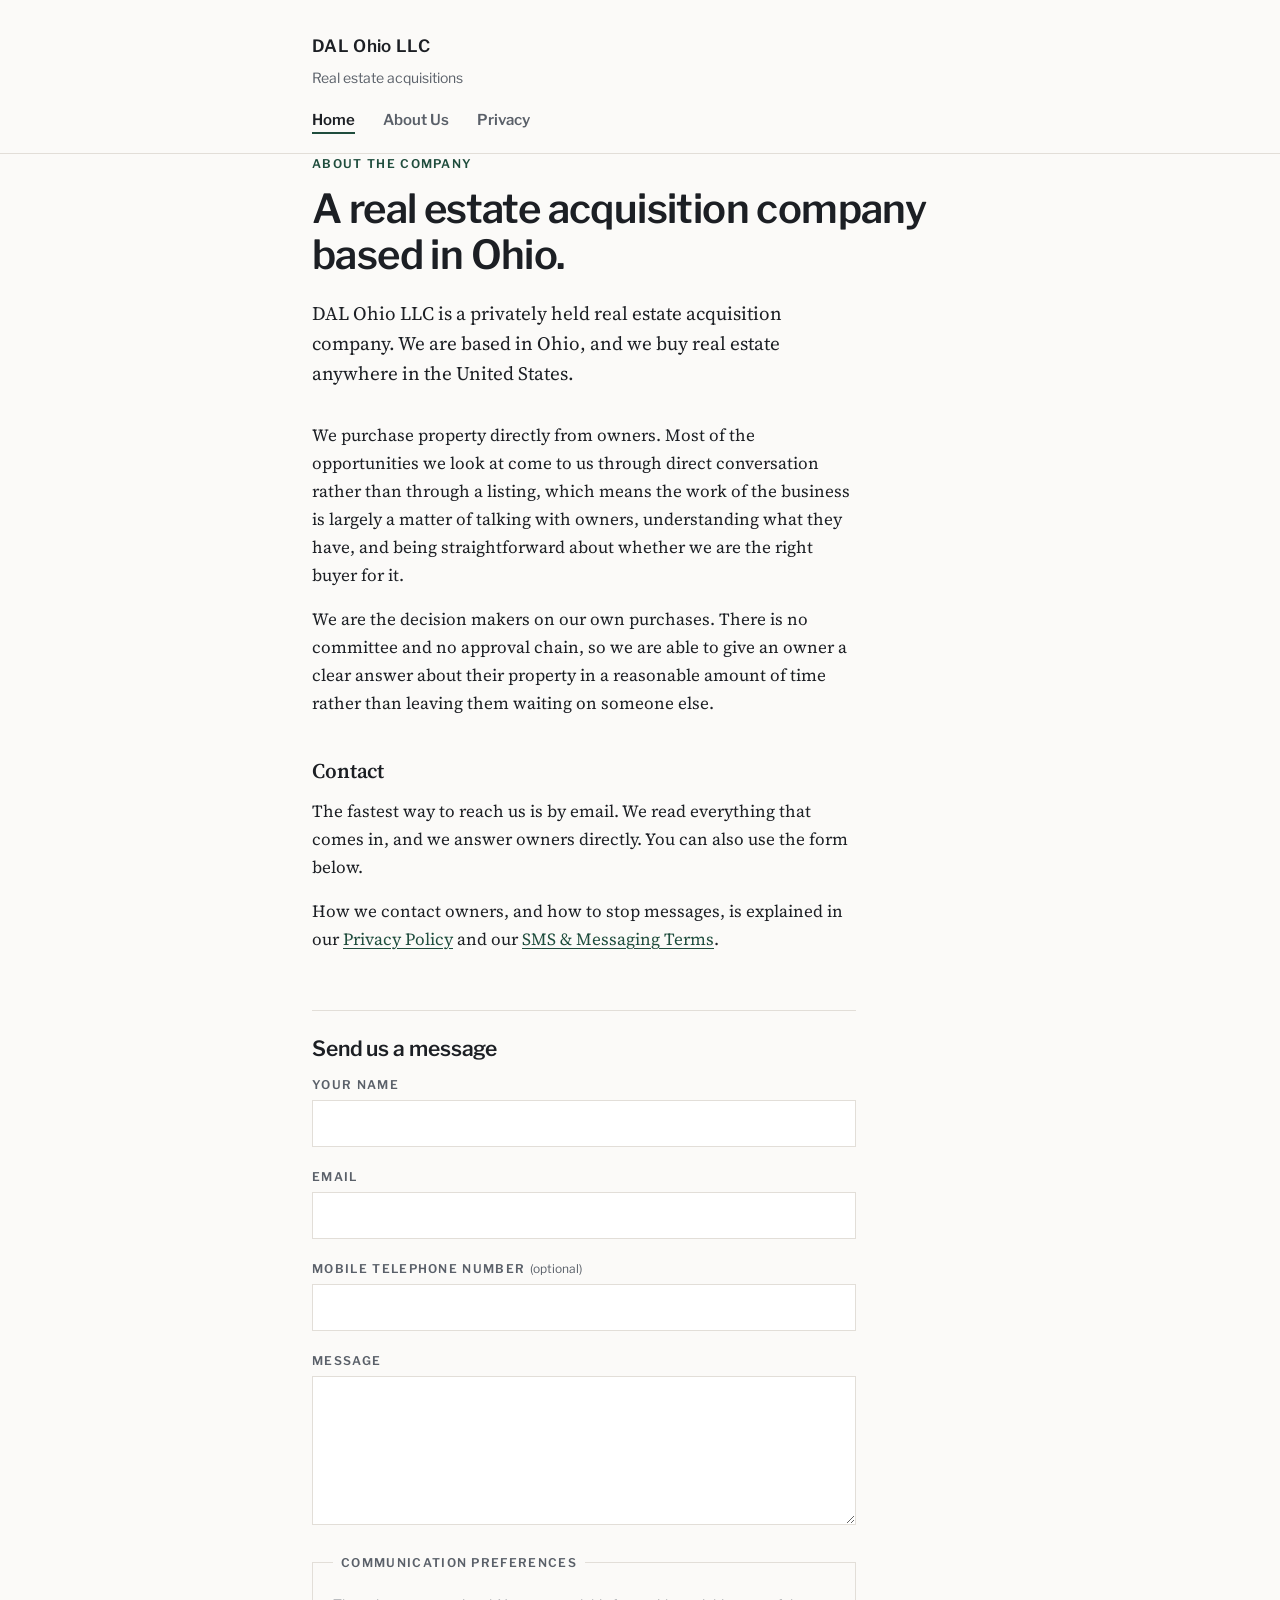
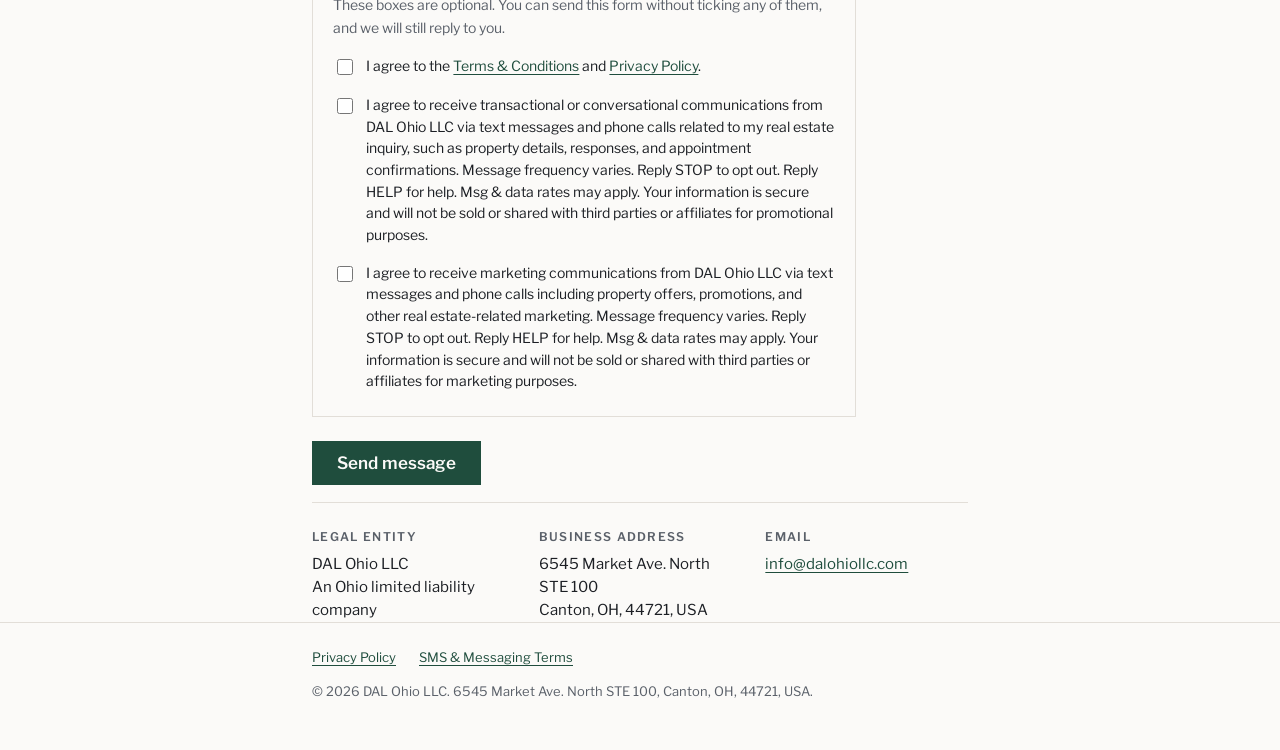
==== index.html @ f6bcaee9 "Add About Us page, site navigation, move contact-policy text to Privacy - New about.html: Roman (Lea" ====
<!DOCTYPE html>
<html lang="en">
<head>
<meta charset="utf-8">
<meta name="viewport" content="width=device-width, initial-scale=1">
<title>DAL Ohio LLC — Real Estate Acquisitions</title>
<meta name="description" content="DAL Ohio LLC is a real estate acquisition company based in Ohio. We purchase real estate anywhere in the United States.">
<link rel="preconnect" href="https://fonts.googleapis.com">
<link rel="preconnect" href="https://fonts.gstatic.com" crossorigin>
<link href="https://fonts.googleapis.com/css2?family=Libre+Franklin:wght@400;600&family=Source+Serif+4:opsz,wght@8..60,400&display=swap" rel="stylesheet">
<link rel="stylesheet" href="styles.css">
</head>
<body>

<header class="masthead">
  <div class="wrap">
    <a class="wordmark" href="index.html">DAL Ohio LLC</a>
    <p>Real estate acquisitions</p>
    <nav class="sitenav" aria-label="Main">
      <a href="index.html" aria-current="page">Home</a>
      <a href="about.html">About Us</a>
      <a href="privacy.html">Privacy</a>
    </nav>
  </div>
</header>

<main class="wrap">
  <p class="eyebrow">About the company</p>
  <h1>A real estate acquisition company based in Ohio.</h1>

  <p class="lede">
    DAL Ohio LLC is a privately held real estate acquisition company. We are based in Ohio,
    and we buy real estate anywhere in the United States.
  </p>

  <div class="prose">
    <p>
      We purchase property directly from owners. Most of the opportunities we look at come to us
      through direct conversation rather than through a listing, which means the work of the
      business is largely a matter of talking with owners, understanding what they have, and being
      straightforward about whether we are the right buyer for it.
    </p>
    <p>
      We are the decision makers on our own purchases. There is no committee and no approval chain,
      so we are able to give an owner a clear answer about their property in a reasonable amount of
      time rather than leaving them waiting on someone else.
    </p>

    <h2 id="contact">Contact</h2>
    <p>
      The fastest way to reach us is by email. We read everything that comes in, and we answer
      owners directly. You can also use the form below.
    </p>
    <p>
      How we contact owners, and how to stop messages, is explained in our
      <a href="privacy.html#how-we-contact">Privacy Policy</a> and our
      <a href="sms-terms.html">SMS &amp; Messaging Terms</a>.
    </p>
  </div>

  <form class="contact" name="contact" method="POST" data-netlify="true" netlify-honeypot="bot-field">
    <input type="hidden" name="form-name" value="contact">
    <p class="hp"><label>Leave this field empty <input name="bot-field" tabindex="-1" autocomplete="off"></label></p>

    <h2>Send us a message</h2>

    <p class="field">
      <label for="name">Your name</label>
      <input id="name" name="name" type="text" autocomplete="name" required>
    </p>

    <p class="field">
      <label for="email">Email</label>
      <input id="email" name="email" type="email" autocomplete="email" required>
    </p>

    <p class="field">
      <label for="phone">Mobile telephone number <span class="opt">(optional)</span></label>
      <input id="phone" name="phone" type="tel" autocomplete="tel">
    </p>

    <p class="field">
      <label for="message">Message</label>
      <textarea id="message" name="message" rows="5"></textarea>
    </p>

    <fieldset class="consent">
      <legend>Communication preferences</legend>
      <p class="consent-note">
        These boxes are optional. You can send this form without ticking any of them, and we will
        still reply to you.
      </p>

      <p class="check">
        <input id="agree-terms" name="agree-terms" type="checkbox" value="yes">
        <label for="agree-terms">I agree to the <a href="sms-terms.html">Terms &amp; Conditions</a>
        and <a href="privacy.html">Privacy Policy</a>.</label>
      </p>

      <p class="check">
        <input id="agree-transactional" name="agree-transactional" type="checkbox" value="yes">
        <label for="agree-transactional">I agree to receive transactional or conversational
        communications from DAL Ohio LLC via text messages and phone calls related to my real estate
        inquiry, such as property details, responses, and appointment confirmations. Message
        frequency varies. Reply STOP to opt out. Reply HELP for help. Msg &amp; data rates may
        apply. Your information is secure and will not be sold or shared with third parties or
        affiliates for promotional purposes.</label>
      </p>

      <p class="check">
        <input id="agree-marketing" name="agree-marketing" type="checkbox" value="yes">
        <label for="agree-marketing">I agree to receive marketing communications from DAL Ohio LLC
        via text messages and phone calls including property offers, promotions, and other real
        estate-related marketing. Message frequency varies. Reply STOP to opt out. Reply HELP for
        help. Msg &amp; data rates may apply. Your information is secure and will not be sold or
        shared with third parties or affiliates for marketing purposes.</label>
      </p>
    </fieldset>

    <p><button type="submit">Send message</button></p>
  </form>

  <dl class="facts">
    <div>
      <dt>Legal entity</dt>
      <dd>DAL Ohio LLC<br>An Ohio limited liability company</dd>
    </div>
    <div>
      <dt>Business address</dt>
      <dd>6545 Market Ave. North STE 100<br>Canton, OH, 44721, USA</dd>
    </div>
    <div>
      <dt>Email</dt>
      <dd><a href="mailto:info@dalohiollc.com">info@dalohiollc.com</a></dd>
    </div>
  </dl>
</main>

<footer>
  <div class="wrap">
    <nav aria-label="Legal">
      <a href="privacy.html">Privacy Policy</a>
      <a href="sms-terms.html">SMS &amp; Messaging Terms</a>
    </nav>
    <p>&copy; 2026 DAL Ohio LLC. 6545 Market Ave. North STE 100, Canton, OH, 44721, USA.</p>
  </div>
</footer>

</body>
</html>
---- styles.css ----
/* DAL Ohio LLC — Swiss/International direction. Deliberately plain: this site exists
   to be read by a carrier reviewer during A2P 10DLC brand vetting, not to sell.
   No JS, no third-party anything except the two webfonts. Images appear only on About Us. */

:root {
  --ink: #1c1f24;
  --paper: #fbfaf8;
  --muted: #5a6069;
  --rule: #e2ded8;
  --accent: #1f4d3d;

  --sans: "Libre Franklin", "Helvetica Neue", Arial, sans-serif;
  --serif: "Source Serif 4", Georgia, serif;

  --text-body: clamp(1rem, 0.96rem + 0.2vw, 1.0625rem);
  --text-h1: clamp(1.75rem, 1.4rem + 1.6vw, 2.5rem);
  --text-h2: clamp(1.125rem, 1.05rem + 0.35vw, 1.3125rem);
  --text-eyebrow: 0.75rem;

  --measure: 34rem;
  --gap: clamp(2.5rem, 2rem + 2vw, 4.5rem);
}

*,
*::before,
*::after {
  box-sizing: border-box;
}

html {
  -webkit-text-size-adjust: 100%;
}

body {
  margin: 0;
  background: var(--paper);
  color: var(--ink);
  font-family: var(--sans);
  font-size: var(--text-body);
  line-height: 1.65;
  text-underline-offset: 0.15em;
}

.wrap {
  max-width: 44rem;
  margin: 0 auto;
  padding: 0 1.5rem;
}

/* ---------- masthead ---------- */

.masthead {
  border-bottom: 1px solid var(--rule);
  padding: 2rem 0 1.25rem;
}

.wordmark {
  display: inline-block;
  font-weight: 600;
  font-size: 1.0625rem;
  letter-spacing: 0.02em;
  color: var(--ink);
  text-decoration: none;
}

.wordmark:hover,
.wordmark:focus-visible {
  color: var(--accent);
}

.masthead p {
  margin: 0.35rem 0 0;
  color: var(--muted);
  font-size: 0.875rem;
}

/* ---------- site navigation ---------- */

.sitenav {
  margin-top: 1rem;
}

.sitenav a {
  margin-right: 1.5rem;
  font-size: 0.9375rem;
  font-weight: 600;
  color: var(--muted);
  text-decoration: none;
  padding-bottom: 0.2rem;
}

.sitenav a:hover,
.sitenav a:focus-visible {
  color: var(--accent);
}

.sitenav a[aria-current="page"] {
  color: var(--ink);
  border-bottom: 2px solid var(--accent);
}

/* ---------- type ---------- */

main {
  padding: var(--gap) 0;
}

.eyebrow {
  margin: 0 0 0.75rem;
  font-size: var(--text-eyebrow);
  font-weight: 600;
  letter-spacing: 0.11em;
  text-transform: uppercase;
  color: var(--accent);
}

h1 {
  margin: 0 0 1.25rem;
  font-size: var(--text-h1);
  font-weight: 600;
  line-height: 1.15;
  letter-spacing: -0.015em;
  max-width: 28ch;
}

h2 {
  margin: 2.5rem 0 0.75rem;
  font-size: var(--text-h2);
  font-weight: 600;
  line-height: 1.3;
  letter-spacing: -0.005em;
}

.lede {
  font-family: var(--serif);
  font-size: 1.1875rem;
  line-height: 1.6;
  max-width: var(--measure);
  margin: 0 0 2rem;
}

.prose {
  font-family: var(--serif);
  max-width: var(--measure);
}

.prose p,
.prose li {
  margin: 0 0 1rem;
}

.prose ul {
  padding-left: 1.25rem;
  margin: 0 0 1rem;
}

.prose strong {
  font-weight: 600;
}

a {
  color: var(--accent);
  text-decoration-thickness: 1px;
}

a:hover,
a:focus-visible {
  text-decoration-thickness: 2px;
}

:focus-visible {
  outline: 2px solid var(--accent);
  outline-offset: 3px;
}

/* ---------- contact form ---------- */
/* Exists for A2P 10DLC carrier vetting. The three consent checkboxes are the point of
   it: carriers require an opt-in mechanism, and they require that ticking it is NEVER
   mandatory — consent must be freely given. Do not add `required` to a .check input. */

.contact {
  margin: var(--gap) 0 0;
  padding-top: 1.5rem;
  border-top: 1px solid var(--rule);
  max-width: var(--measure);
}

.contact h2 {
  margin-top: 0;
}

/* honeypot: reachable by bots, hidden from people and screen readers alike */
.hp {
  position: absolute;
  width: 1px;
  height: 1px;
  overflow: hidden;
  clip-path: inset(50%);
  white-space: nowrap;
}

.field {
  margin: 0 0 1.25rem;
}

.field label {
  display: block;
  font-size: var(--text-eyebrow);
  font-weight: 600;
  letter-spacing: 0.11em;
  text-transform: uppercase;
  color: var(--muted);
  margin-bottom: 0.35rem;
}

.field .opt {
  text-transform: none;
  letter-spacing: 0;
  font-weight: 400;
}

.field input,
.field textarea {
  width: 100%;
  padding: 0.6rem 0.7rem;
  border: 1px solid var(--rule);
  border-radius: 0;
  background: #fff;
  color: var(--ink);
  font-family: var(--sans);
  font-size: var(--text-body);
  line-height: 1.5;
}

.field textarea {
  resize: vertical;
}

.field input:hover,
.field textarea:hover {
  border-color: var(--muted);
}

.consent {
  margin: 0 0 1.5rem;
  padding: 1.25rem 1.25rem 0.5rem;
  border: 1px solid var(--rule);
}

.consent legend {
  padding: 0 0.5rem;
  font-size: var(--text-eyebrow);
  font-weight: 600;
  letter-spacing: 0.11em;
  text-transform: uppercase;
  color: var(--muted);
}

.consent-note {
  margin: 0 0 1rem;
  font-size: 0.875rem;
  color: var(--muted);
}

.check {
  display: grid;
  grid-template-columns: auto 1fr;
  gap: 0.65rem;
  margin: 0 0 1rem;
  font-size: 0.875rem;
  line-height: 1.55;
}

.check input {
  margin-top: 0.25rem;
  width: 1rem;
  height: 1rem;
  accent-color: var(--accent);
}

.contact button {
  font-family: var(--sans);
  font-size: var(--text-body);
  font-weight: 600;
  color: var(--paper);
  background: var(--accent);
  border: 1px solid var(--accent);
  padding: 0.7rem 1.5rem;
  cursor: pointer;
}

.contact button:hover,
.contact button:focus-visible {
  background: var(--ink);
  border-color: var(--ink);
}

/* ---------- details block: address / contact ---------- */

.facts {
  margin: 0;
  padding: 1.5rem 0 0;
  border-top: 1px solid var(--rule);
  display: grid;
  gap: 1.5rem;
  /* 11rem, not 13 — at the 44rem measure, 13rem orphans Email onto its own row. */
  grid-template-columns: repeat(auto-fit, minmax(11rem, 1fr));
}

.facts dt {
  font-size: var(--text-eyebrow);
  font-weight: 600;
  letter-spacing: 0.11em;
  text-transform: uppercase;
  color: var(--muted);
  margin-bottom: 0.35rem;
}

.facts dd {
  margin: 0;
  font-size: 0.9375rem;
  line-height: 1.55;
}

/* ---------- footer ---------- */

footer {
  border-top: 1px solid var(--rule);
  padding: 1.5rem 0 3rem;
  color: var(--muted);
  font-size: 0.8125rem;
}

footer nav {
  margin-bottom: 0.75rem;
}

footer nav a {
  margin-right: 1.25rem;
}

footer p {
  margin: 0;
  max-width: var(--measure);
}

.updated {
  margin-top: 0.5rem;
  color: var(--muted);
  font-size: 0.8125rem;
}

/* ---------- About Us ---------- */

h2.section {
  margin-top: 0;
}

.team {
  display: grid;
  gap: 2rem;
  grid-template-columns: repeat(auto-fit, minmax(15rem, 1fr));
  margin: 0 0 var(--gap);
}

.person {
  margin: 0;
}

.person img {
  display: block;
  width: 9rem;
  height: 9rem;
  border-radius: 50%;
  object-fit: cover;
  margin-bottom: 1rem;
  background: var(--rule);
}

.person p {
  margin: 0 0 0.75rem;
  font-family: var(--serif);
}

.person .name {
  margin: 0;
  font-family: var(--sans);
  font-weight: 600;
  font-size: 1.125rem;
}

.person .role {
  font-family: var(--sans);
  font-size: var(--text-eyebrow);
  font-weight: 600;
  letter-spacing: 0.11em;
  text-transform: uppercase;
  color: var(--accent);
}

.family {
  margin: var(--gap) 0;
}

.family img {
  display: block;
  width: 100%;
  height: auto;
}

.family figcaption {
  margin-top: 0.75rem;
  max-width: var(--measure);
  font-family: var(--serif);
  font-size: 0.9375rem;
  color: var(--muted);
}
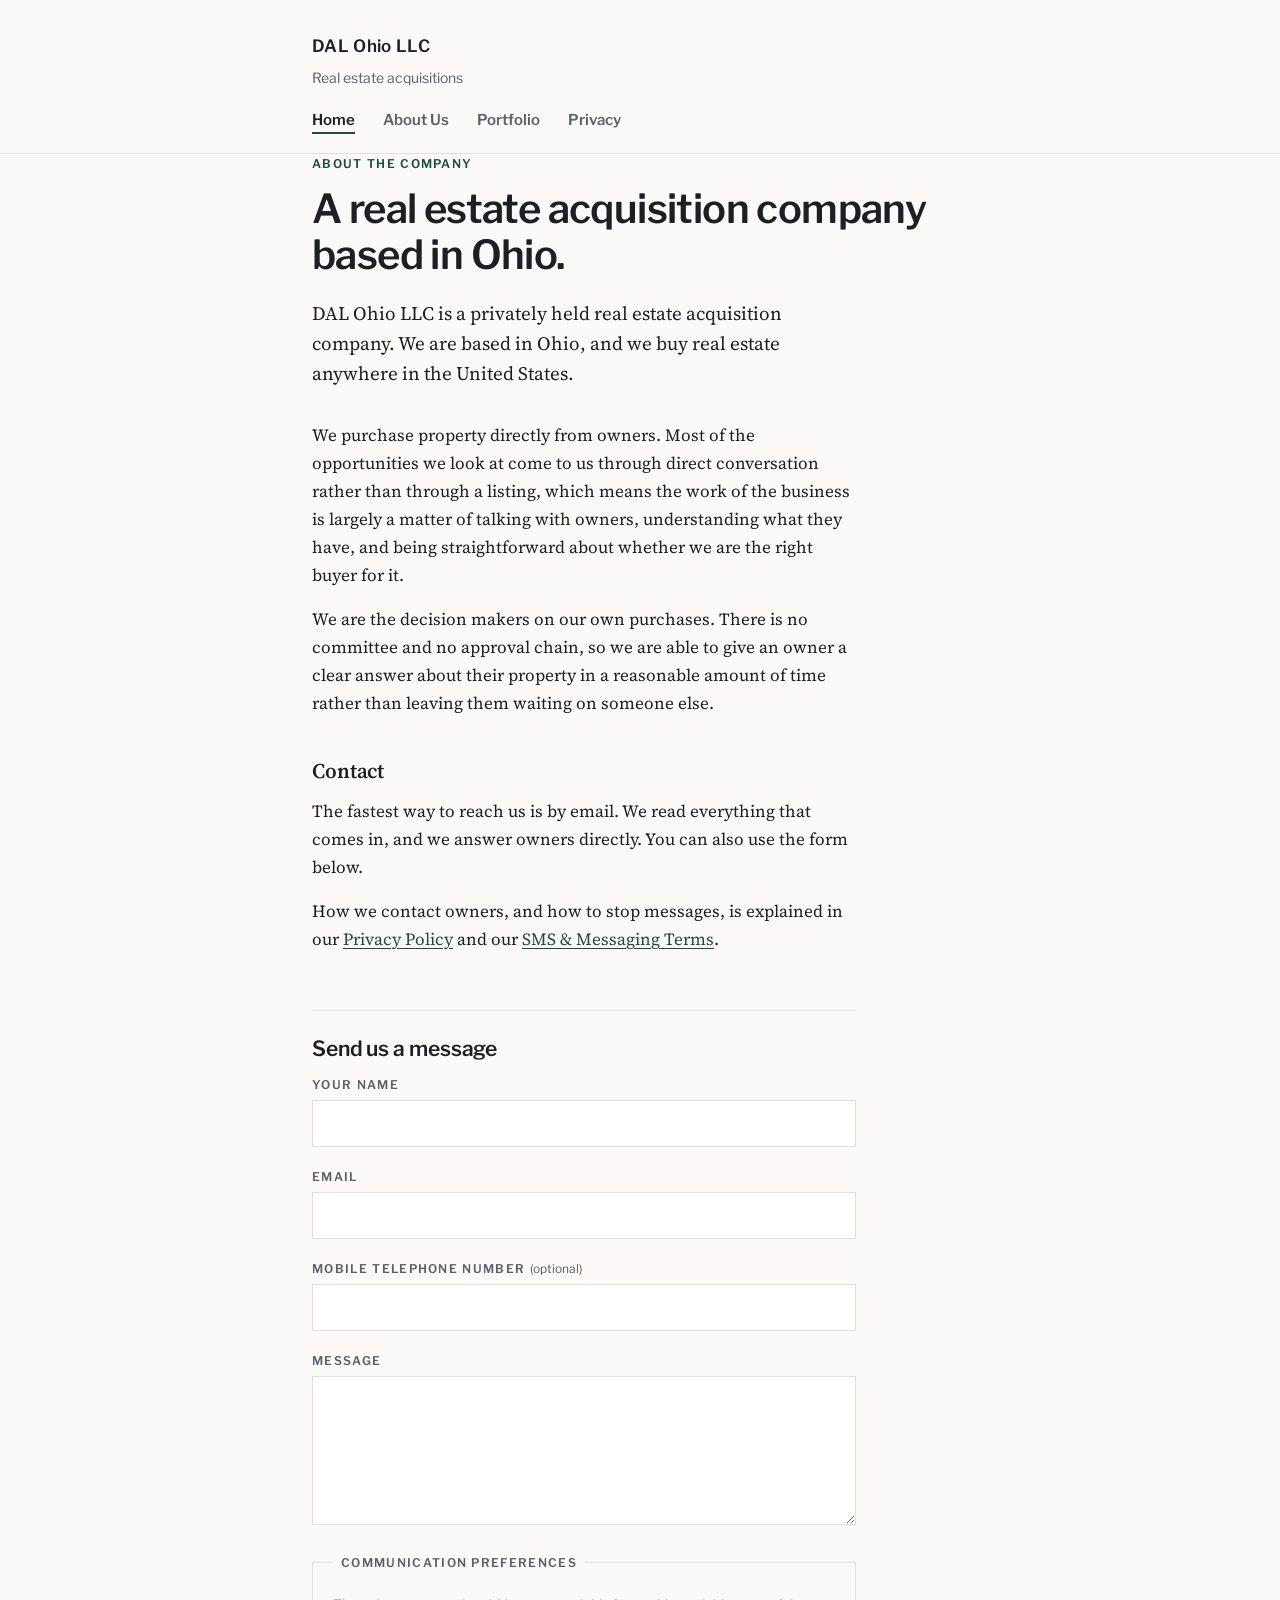
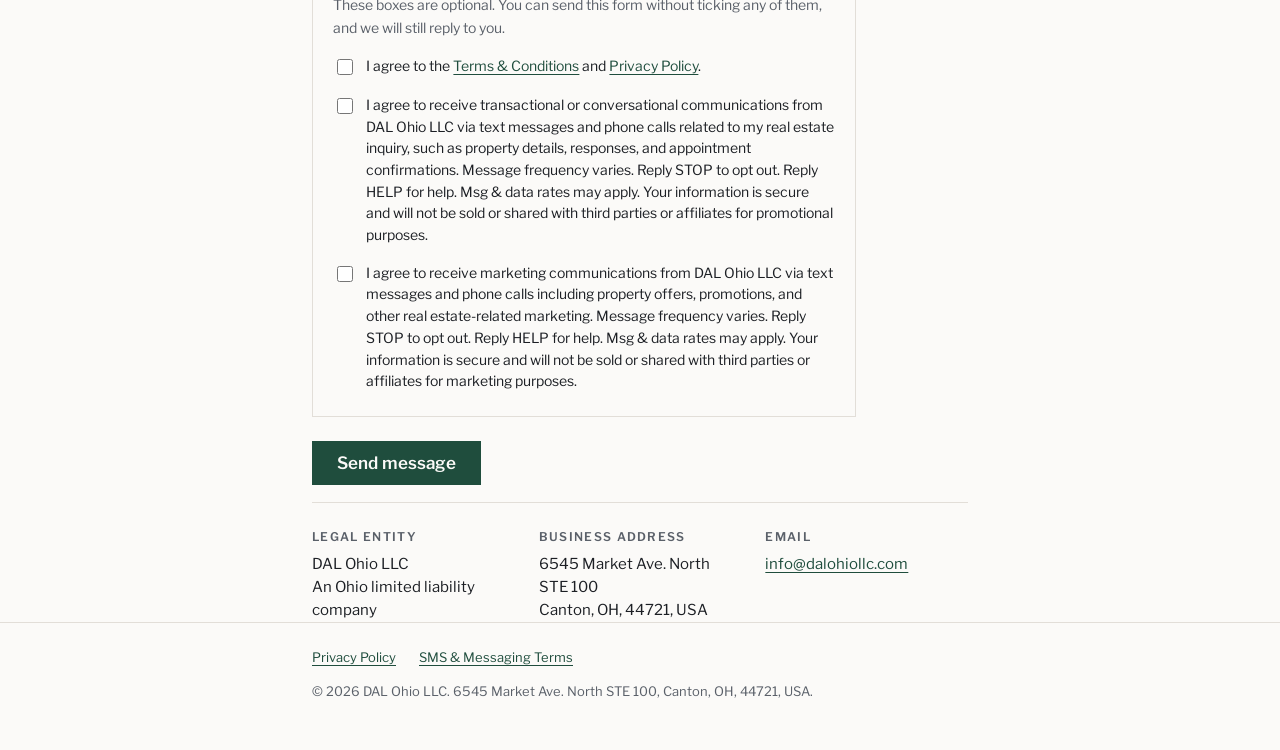
==== commit a26a350b: "Add Portfolio page with anonymized property summaries Asset type, county, approximate size and acqui" ====
--- a/index.html
+++ b/index.html
@@ -19,6 +19,7 @@
     <nav class="sitenav" aria-label="Main">
       <a href="index.html" aria-current="page">Home</a>
       <a href="about.html">About Us</a>
+      <a href="portfolio.html">Portfolio</a>
       <a href="privacy.html">Privacy</a>
     </nav>
   </div>
--- a/styles.css
+++ b/styles.css
@@ -415,3 +415,75 @@
   font-size: 0.9375rem;
   color: var(--muted);
 }
+
+/* ---------- Portfolio ---------- */
+
+.stats {
+  margin: 0 0 var(--gap);
+  padding: 1.5rem 0;
+  border-top: 1px solid var(--rule);
+  border-bottom: 1px solid var(--rule);
+  display: grid;
+  gap: 1.5rem;
+  grid-template-columns: repeat(auto-fit, minmax(10rem, 1fr));
+}
+
+.stats dt {
+  font-size: var(--text-eyebrow);
+  font-weight: 600;
+  letter-spacing: 0.11em;
+  text-transform: uppercase;
+  color: var(--muted);
+  margin-bottom: 0.25rem;
+}
+
+.stats dd {
+  margin: 0;
+  font-size: var(--text-h1);
+  font-weight: 600;
+  line-height: 1.1;
+  color: var(--accent);
+}
+
+.holdings {
+  list-style: none;
+  padding: 0;
+  margin: 0 0 2rem;
+  display: grid;
+  gap: 1rem;
+  grid-template-columns: repeat(auto-fit, minmax(14rem, 1fr));
+}
+
+.holdings li {
+  border: 1px solid var(--rule);
+  padding: 1.1rem 1.25rem;
+}
+
+.holdings p {
+  margin: 0 0 0.35rem;
+}
+
+.holdings .type {
+  font-size: var(--text-eyebrow);
+  font-weight: 600;
+  letter-spacing: 0.11em;
+  text-transform: uppercase;
+  color: var(--accent);
+}
+
+.holdings .where {
+  font-weight: 600;
+}
+
+.holdings .meta,
+.holdings .note {
+  font-size: 0.875rem;
+  color: var(--muted);
+}
+
+.prose-note {
+  max-width: var(--measure);
+  font-family: var(--serif);
+  font-size: 0.9375rem;
+  color: var(--muted);
+}
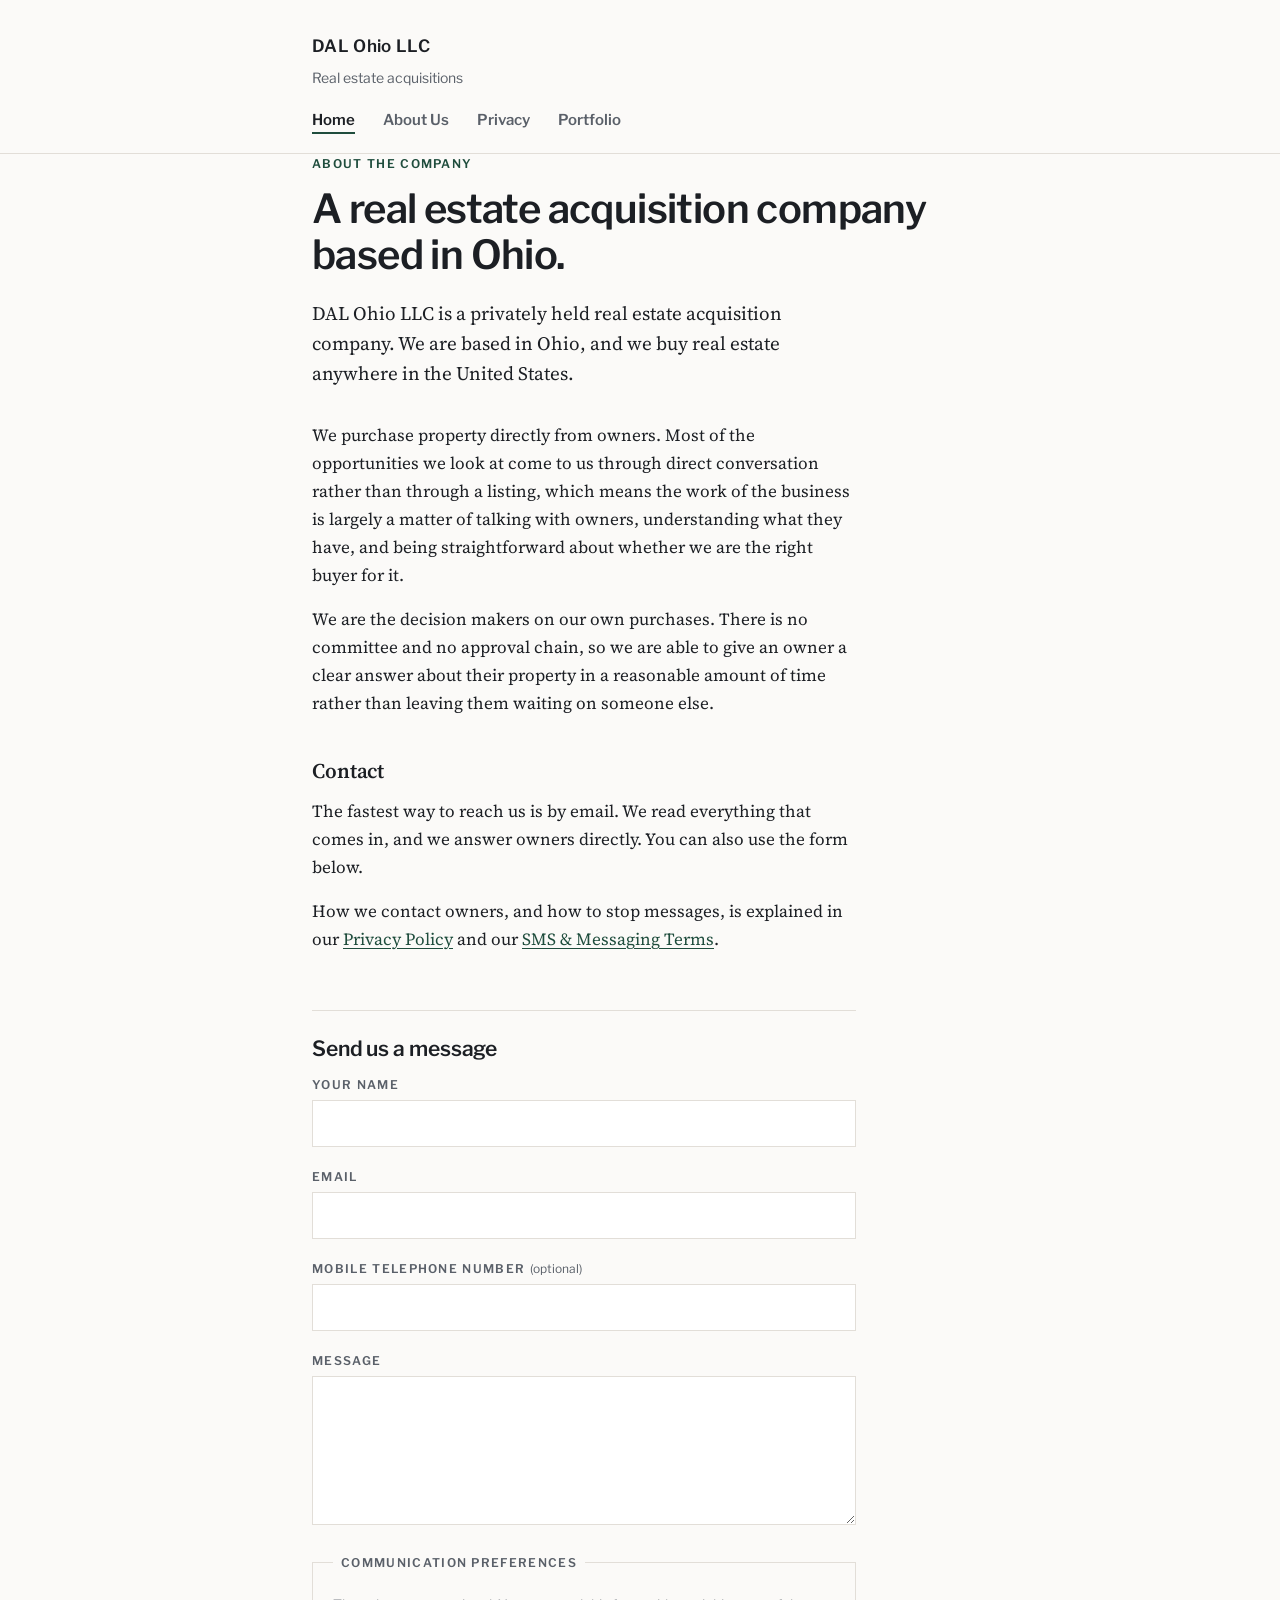
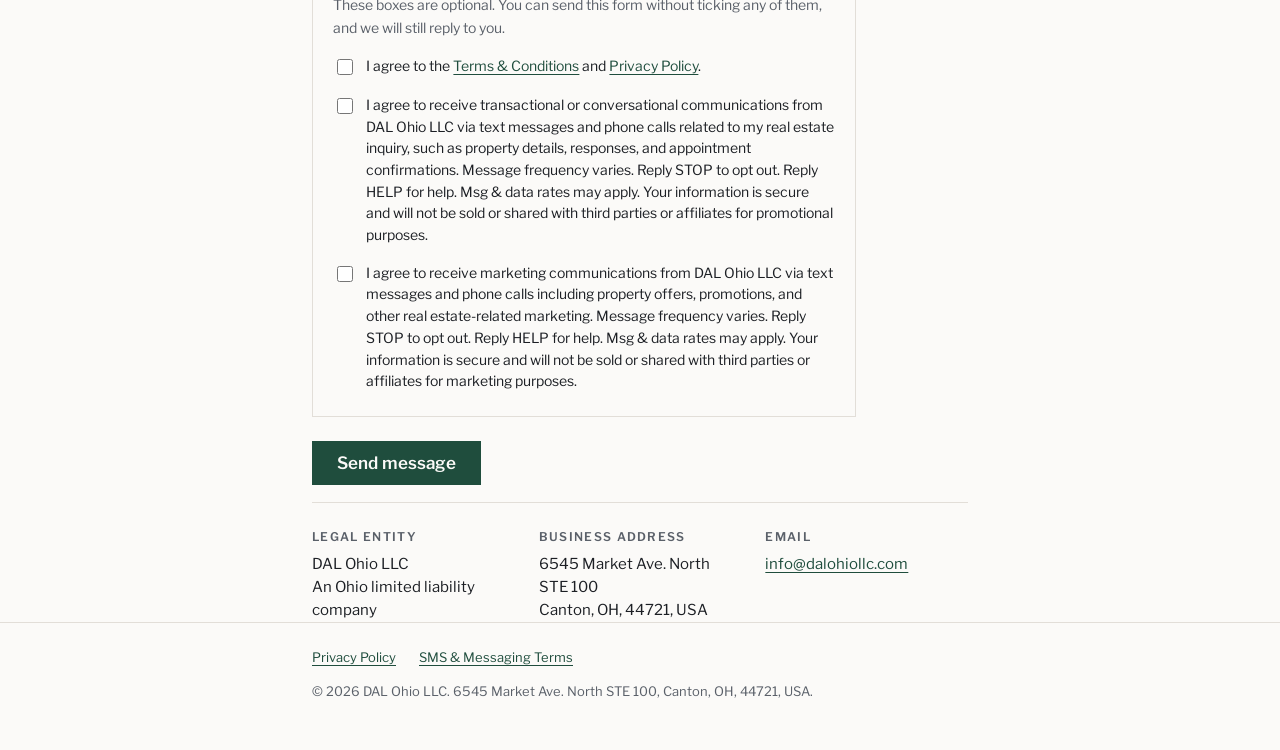
==== commit 83bd2965: "Revise About Us copy and rebuild Portfolio page About Us: new headline and intro, Seth by first name" ====
--- a/index.html
+++ b/index.html
@@ -19,8 +19,8 @@
     <nav class="sitenav" aria-label="Main">
       <a href="index.html" aria-current="page">Home</a>
       <a href="about.html">About Us</a>
+      <a href="privacy.html">Privacy</a>
       <a href="portfolio.html">Portfolio</a>
-      <a href="privacy.html">Privacy</a>
     </nav>
   </div>
 </header>
--- a/styles.css
+++ b/styles.css
@@ -481,6 +481,12 @@
   color: var(--muted);
 }
 
+.icon {
+  display: block;
+  color: var(--accent);
+  margin-bottom: 0.75rem;
+}
+
 .prose-note {
   max-width: var(--measure);
   font-family: var(--serif);
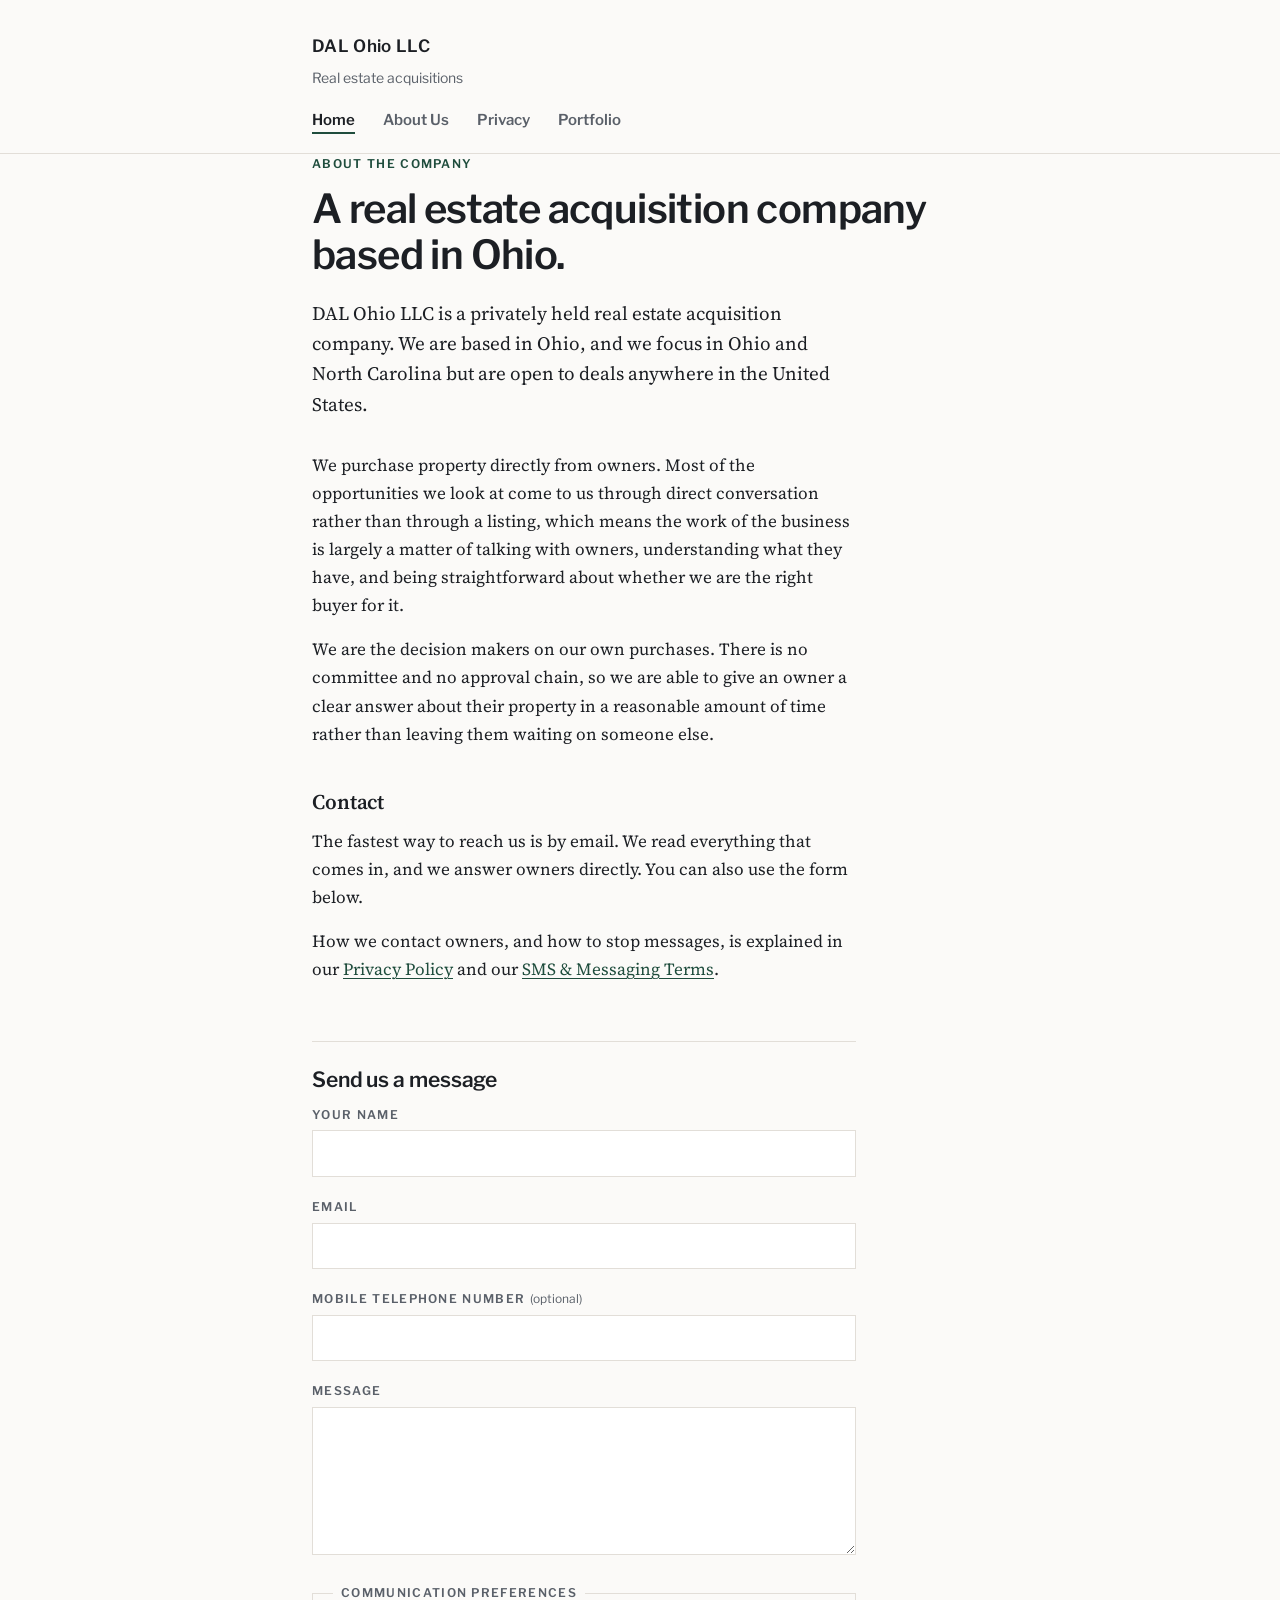
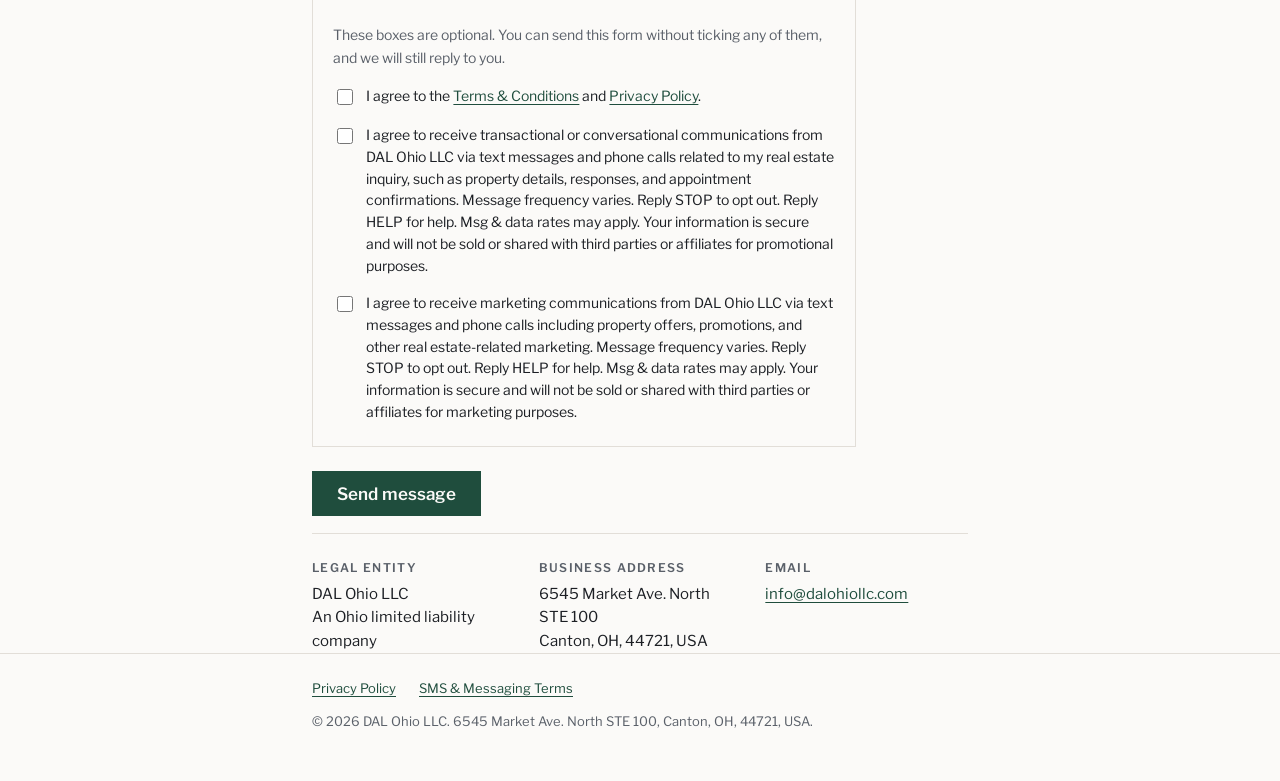
==== commit 9eb5e36f: "Clarify home page: focus on Ohio and North Carolina, open to deals nationwide Co-Authored-By: Claude" ====
--- a/index.html
+++ b/index.html
@@ -4,7 +4,7 @@
 <meta charset="utf-8">
 <meta name="viewport" content="width=device-width, initial-scale=1">
 <title>DAL Ohio LLC — Real Estate Acquisitions</title>
-<meta name="description" content="DAL Ohio LLC is a real estate acquisition company based in Ohio. We purchase real estate anywhere in the United States.">
+<meta name="description" content="DAL Ohio LLC is a real estate acquisition company based in Ohio. We focus in Ohio and North Carolina but are open to deals anywhere in the United States.">
 <link rel="preconnect" href="https://fonts.googleapis.com">
 <link rel="preconnect" href="https://fonts.gstatic.com" crossorigin>
 <link href="https://fonts.googleapis.com/css2?family=Libre+Franklin:wght@400;600&family=Source+Serif+4:opsz,wght@8..60,400&display=swap" rel="stylesheet">
@@ -31,7 +31,7 @@
 
   <p class="lede">
     DAL Ohio LLC is a privately held real estate acquisition company. We are based in Ohio,
-    and we buy real estate anywhere in the United States.
+    and we focus in Ohio and North Carolina but are open to deals anywhere in the United States.
   </p>
 
   <div class="prose">
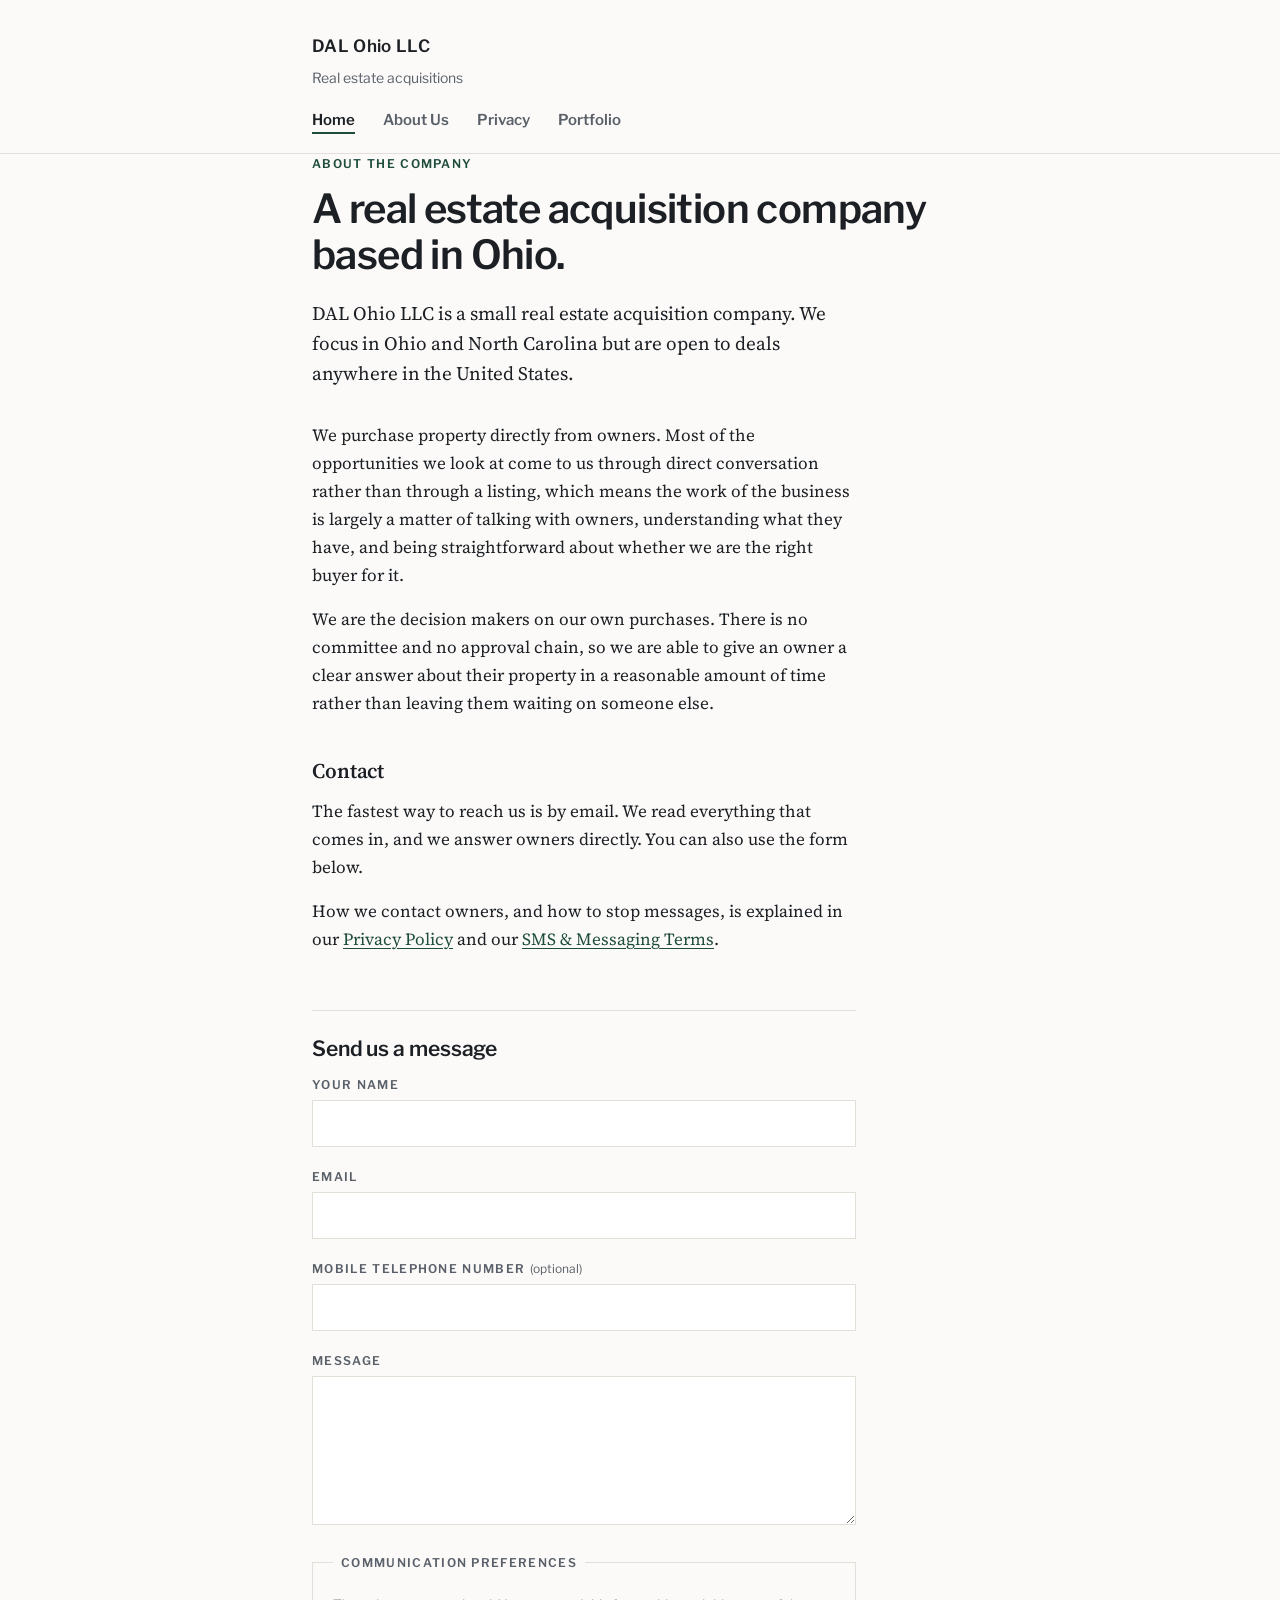
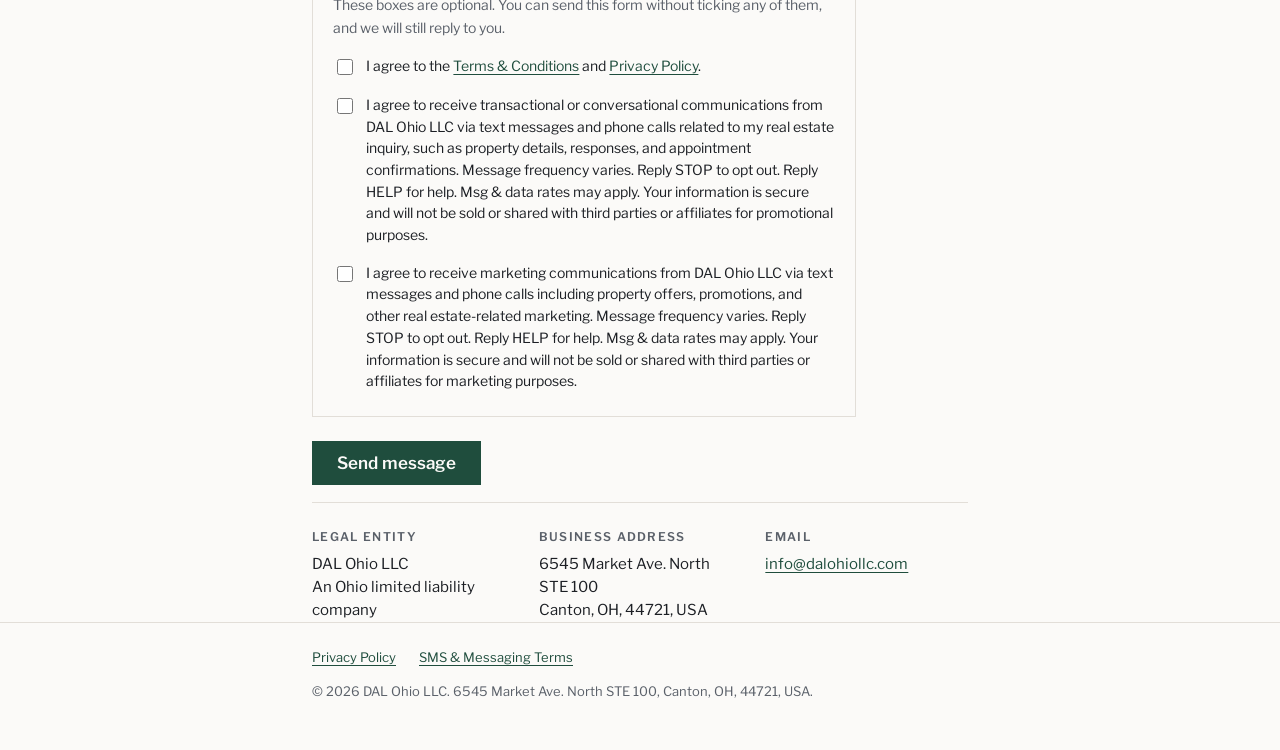
==== commit ff545afb: "Home page intro: 'small' company, simplified wording Co-Authored-By: Claude Sonnet 5.5 <noreply@anth" ====
--- a/index.html
+++ b/index.html
@@ -30,8 +30,7 @@
   <h1>A real estate acquisition company based in Ohio.</h1>
 
   <p class="lede">
-    DAL Ohio LLC is a privately held real estate acquisition company. We are based in Ohio,
-    and we focus in Ohio and North Carolina but are open to deals anywhere in the United States.
+    DAL Ohio LLC is a small real estate acquisition company. We focus in Ohio and North Carolina but are open to deals anywhere in the United States.
   </p>
 
   <div class="prose">
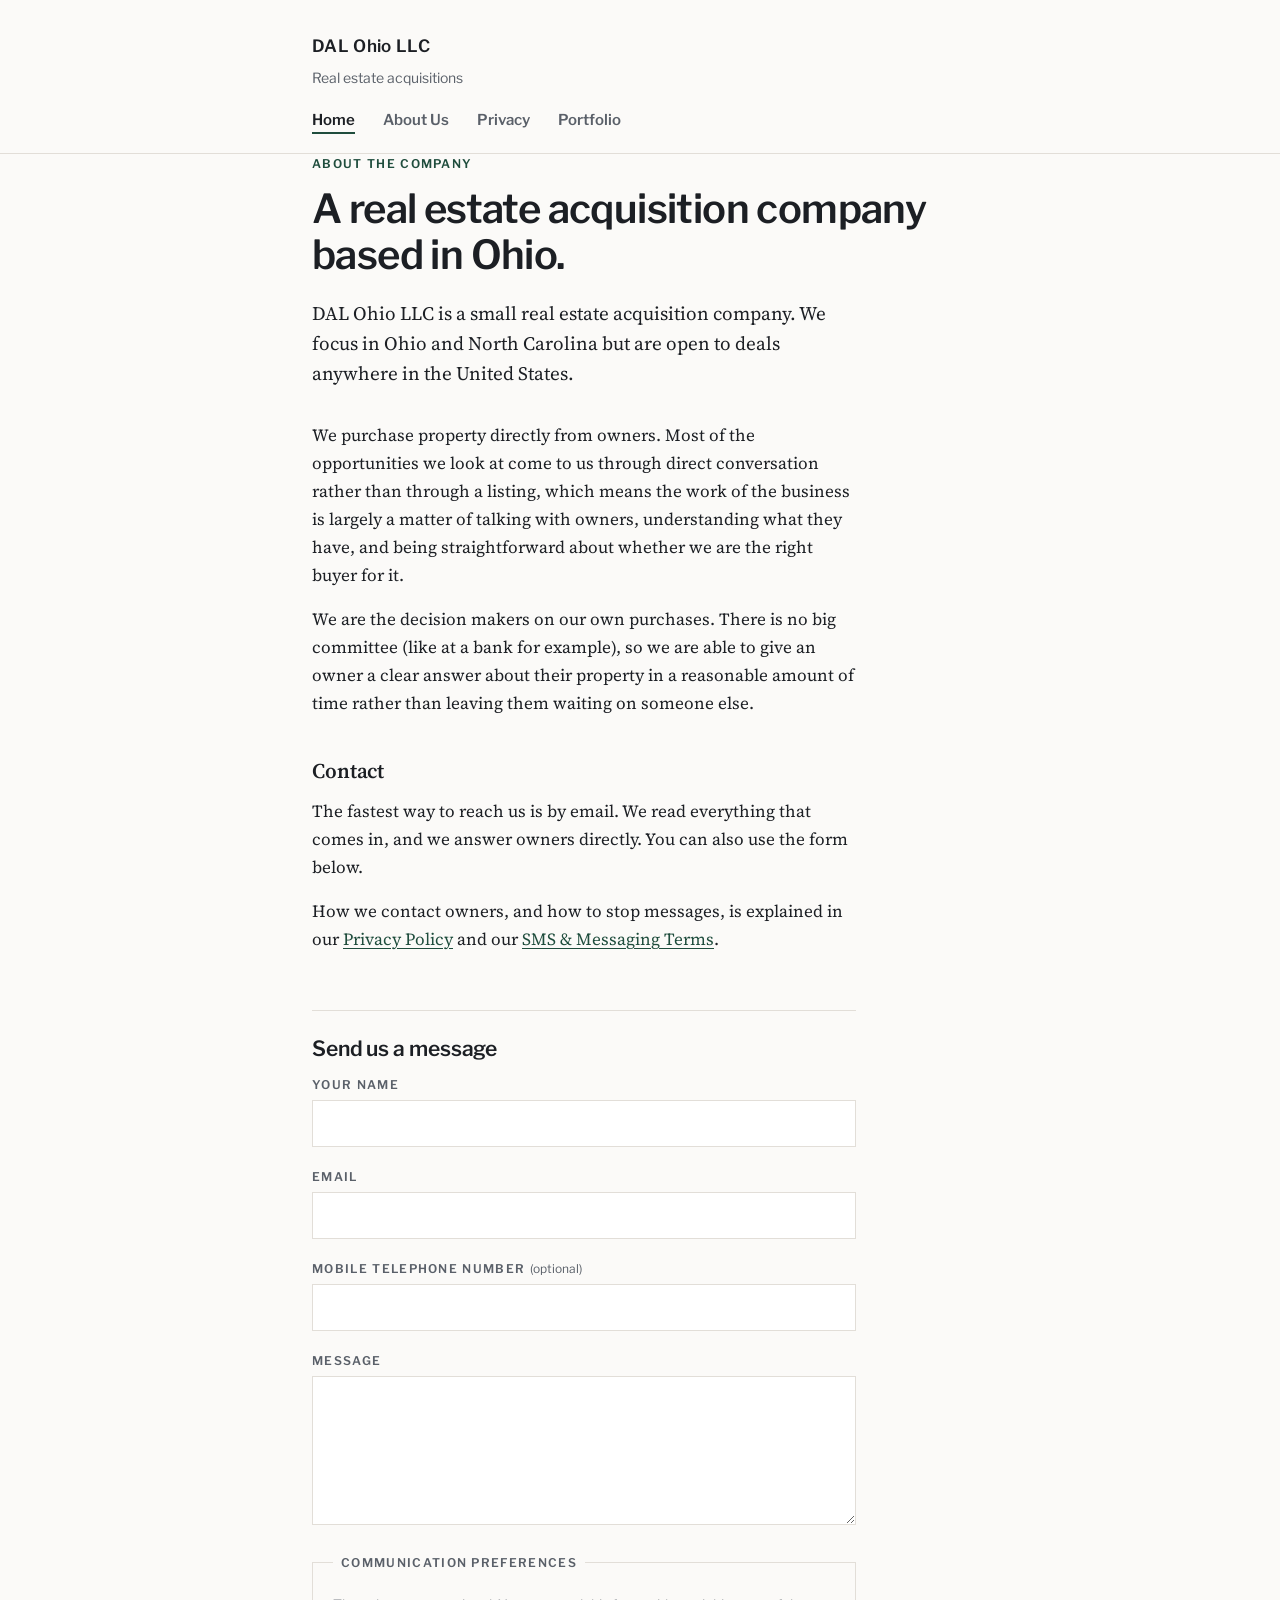
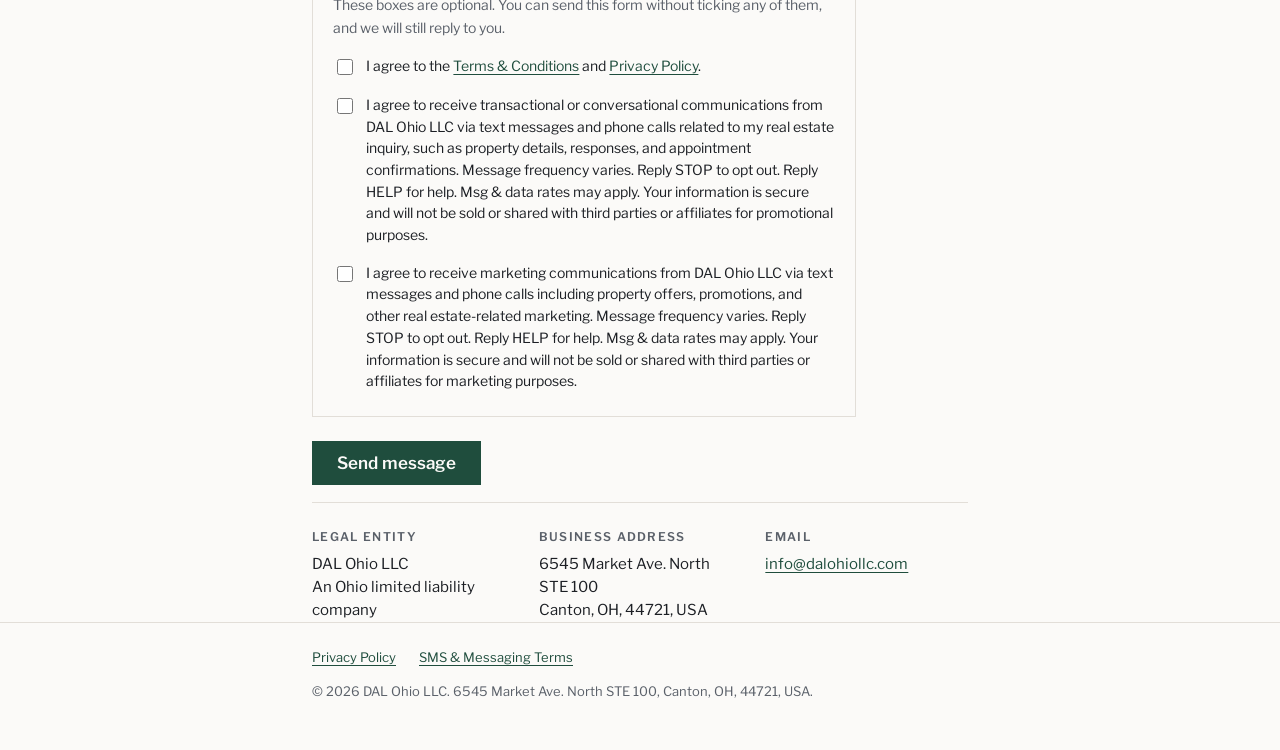
==== commit 51622dc2: "Home page: reword decision-makers paragraph Co-Authored-By: Claude Sonnet 5.5 <noreply@anthropic.com" ====
--- a/index.html
+++ b/index.html
@@ -41,9 +41,9 @@
       straightforward about whether we are the right buyer for it.
     </p>
     <p>
-      We are the decision makers on our own purchases. There is no committee and no approval chain,
-      so we are able to give an owner a clear answer about their property in a reasonable amount of
-      time rather than leaving them waiting on someone else.
+      We are the decision makers on our own purchases. There is no big committee (like at a bank
+      for example), so we are able to give an owner a clear answer about their property in a
+      reasonable amount of time rather than leaving them waiting on someone else.
     </p>
 
     <h2 id="contact">Contact</h2>
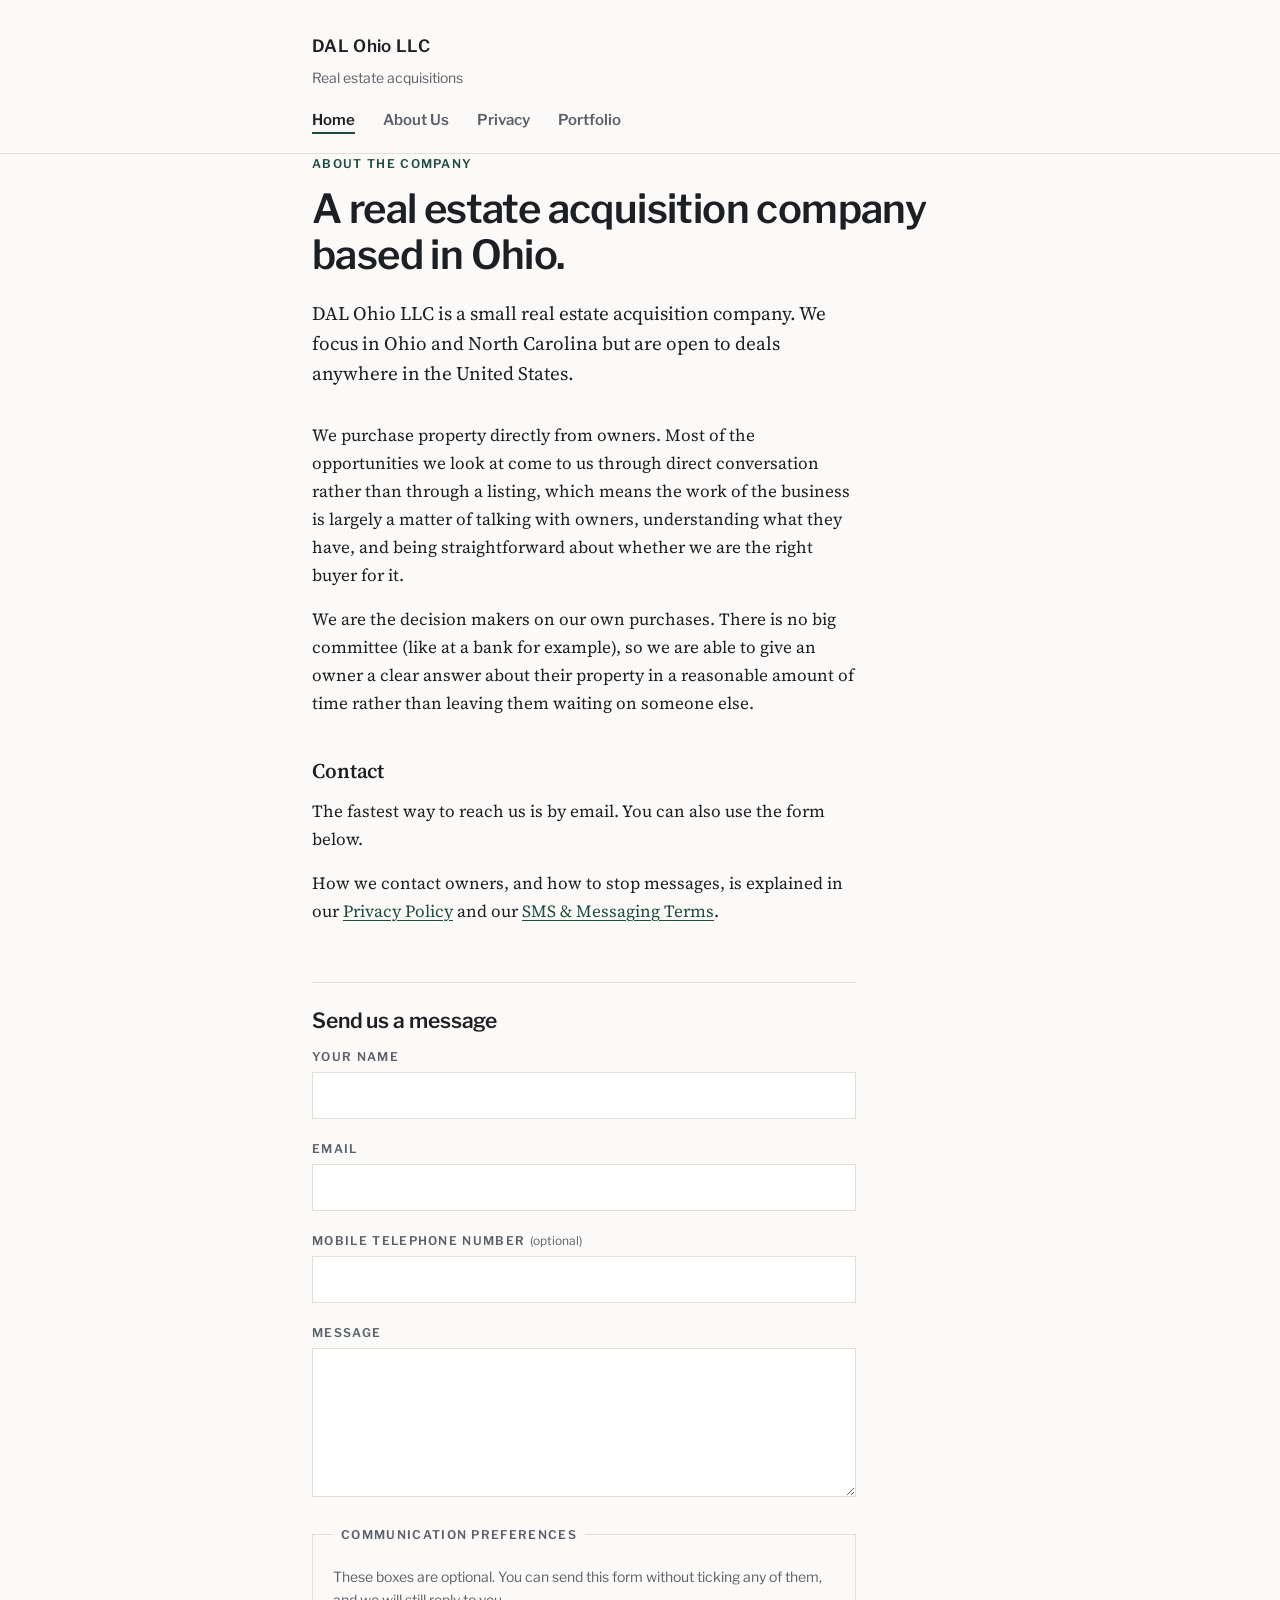
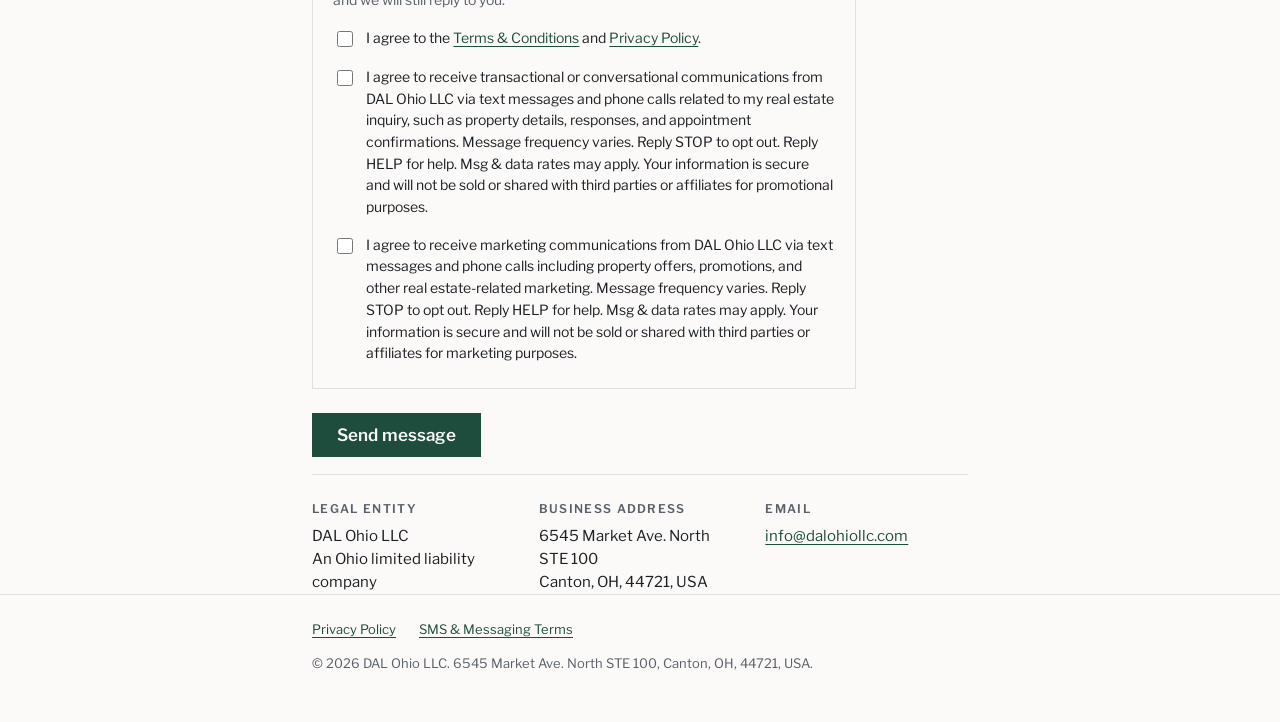
==== commit a399aaaa: "Home page: shorten contact paragraph Co-Authored-By: Claude Sonnet 5.5 <noreply@anthropic.com> Claud" ====
--- a/index.html
+++ b/index.html
@@ -48,8 +48,7 @@
 
     <h2 id="contact">Contact</h2>
     <p>
-      The fastest way to reach us is by email. We read everything that comes in, and we answer
-      owners directly. You can also use the form below.
+      The fastest way to reach us is by email. You can also use the form below.
     </p>
     <p>
       How we contact owners, and how to stop messages, is explained in our
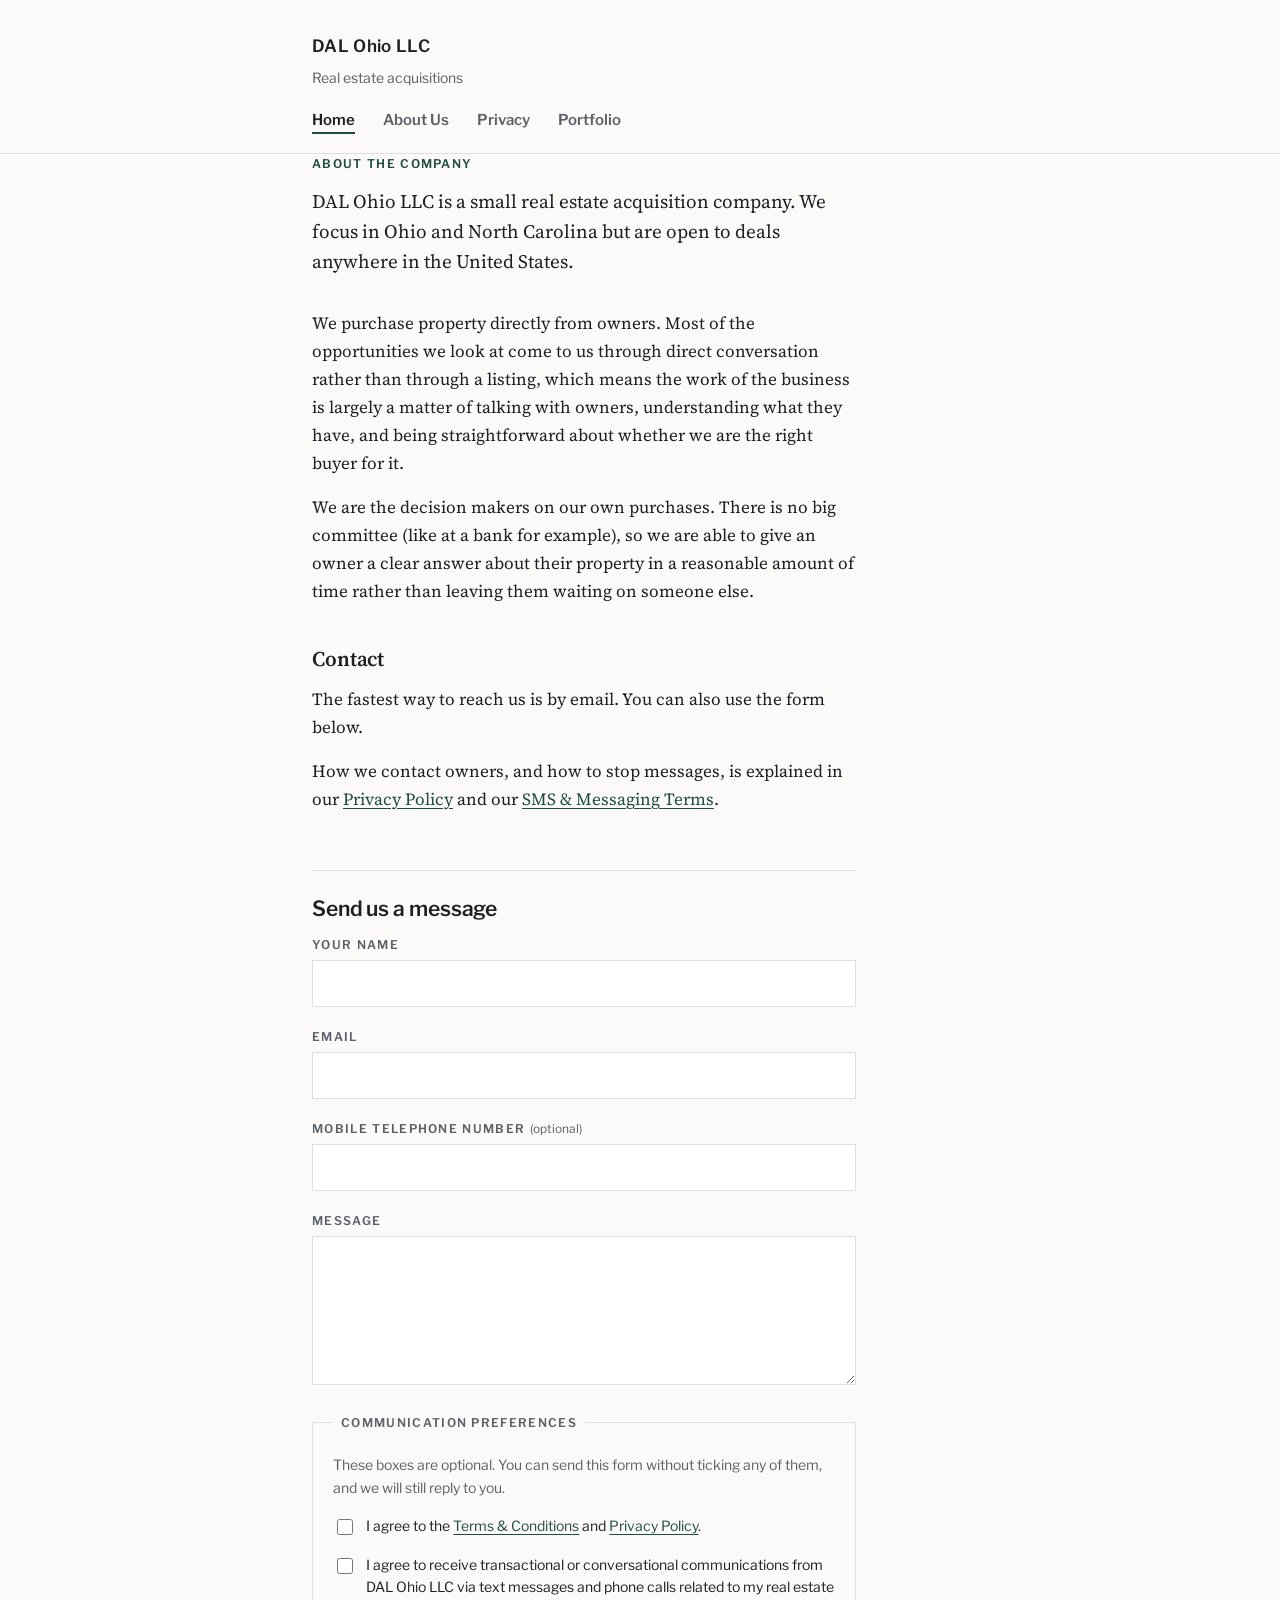
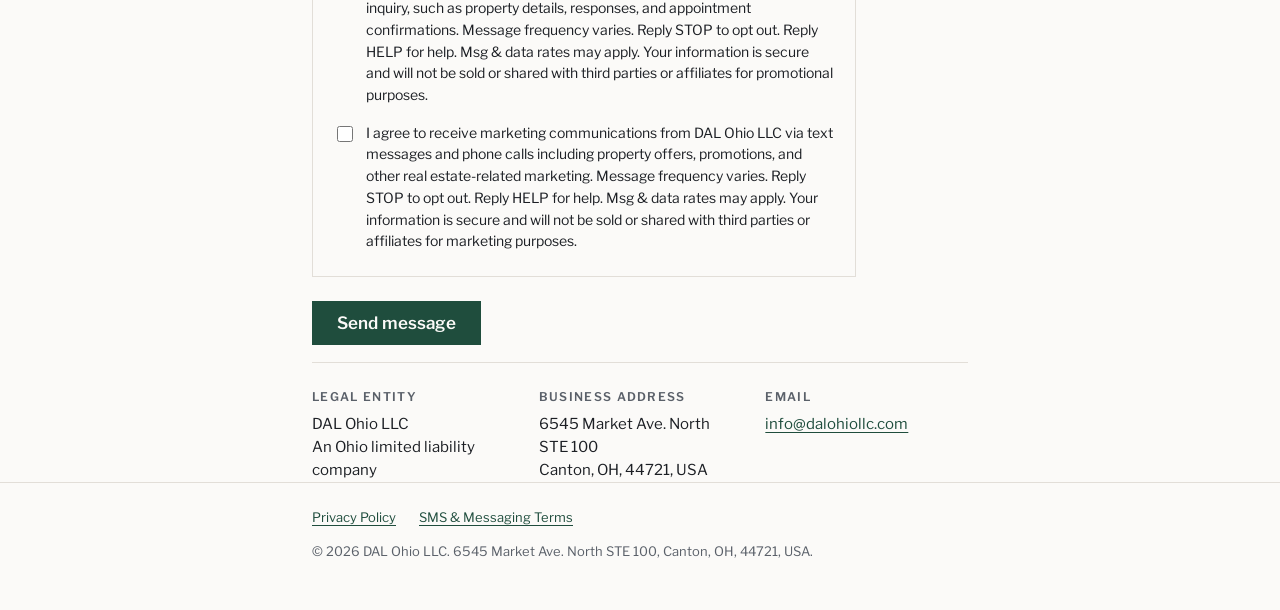
==== commit d43f0836: "Home page: remove headline Co-Authored-By: Claude Sonnet 5.5 <noreply@anthropic.com> Claude-Session:" ====
--- a/index.html
+++ b/index.html
@@ -27,7 +27,6 @@
 
 <main class="wrap">
   <p class="eyebrow">About the company</p>
-  <h1>A real estate acquisition company based in Ohio.</h1>
 
   <p class="lede">
     DAL Ohio LLC is a small real estate acquisition company. We focus in Ohio and North Carolina but are open to deals anywhere in the United States.
